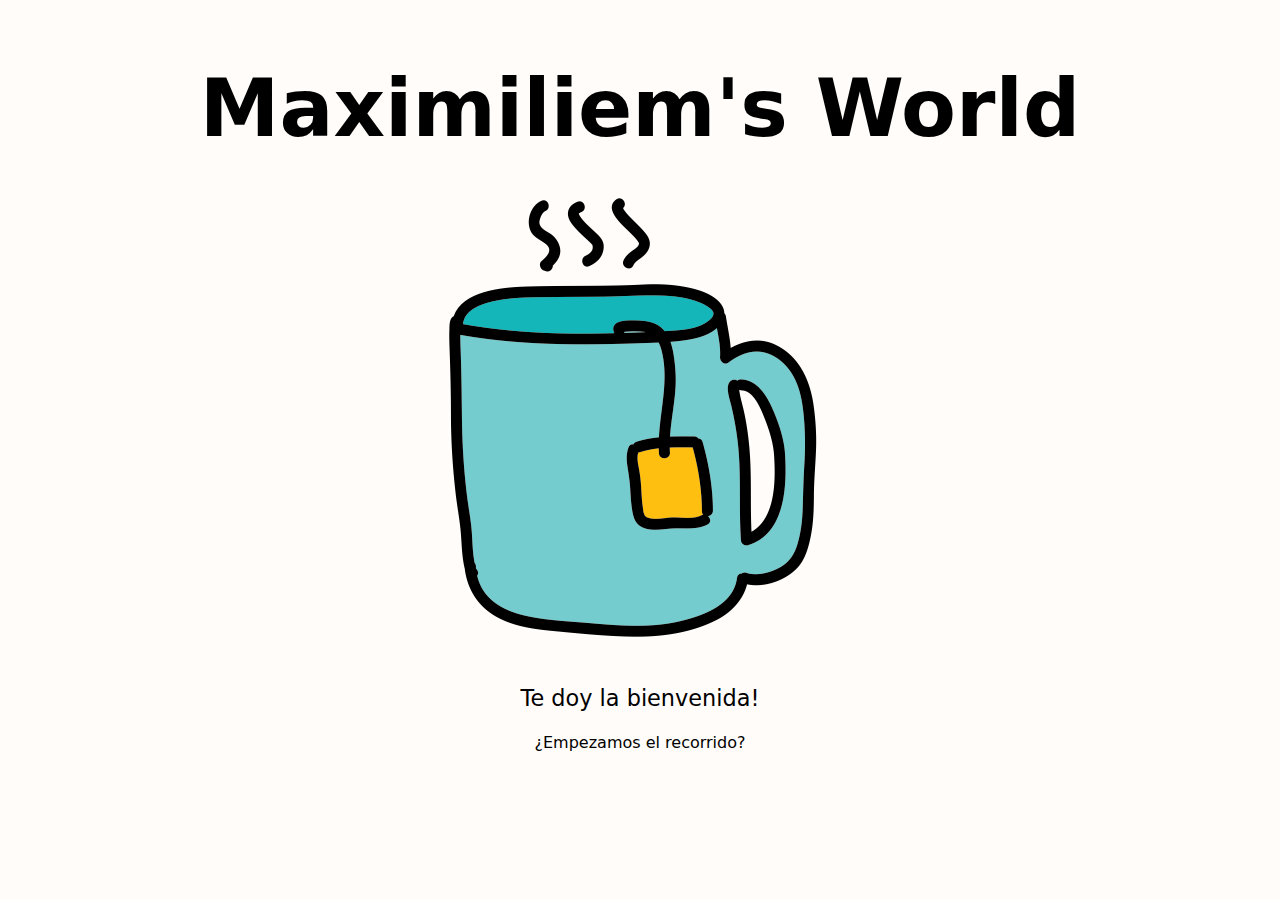
==== index.html @ 6edf945d "Acomodé márgenes y background color" ====
<!DOCTYPE html>
<html lang="en">

<head>
    <meta charset="UTF-8">
    <meta name="viewport" content="width=device-width, initial-scale=1.0">
    <link rel="stylesheet" href="styles.css">
    <title>Maximiliem's World</title>
    <!-- con el link de abajo ponemos el famoso favicon que sirve para  -->
    <link rel="shortcut icon" href="/Icons/favicon.png">
</head>

<body>
    <section>
        <div class="contenedor">
        <h1>Maximiliem's World</h1>

        <img class="img1" src="/Images/teacup-no-background.png" alt="Dibujo de una taza verde con té.">

        <p class="parrafo">Te doy la bienvenida!</p>

        <!-- este p se tiene que transformar en un botón que te lleve a una página o despliegue algo que te permita elegir a dónde ir dentro de mi mundo -->
        <p>¿Empezamos el recorrido?</p>
    </div>
    </section>
</body>

</html>
---- styles.css ----
section {
    display: flex;
    justify-content: center;
    text-align: center;
}

body {
    font-family: system-ui, -apple-system, BlinkMacSystemFont, 'Segoe UI', Roboto, Oxygen, Ubuntu, Cantarell, 'Open Sans', 'Helvetica Neue', sans-serif;
    background-color: rgb(255, 252, 249);
}

h1 {
    font-size: 500%;
}

p.parrafo {
    font-size: 140%;
}

.img1{
    margin-top: -7%;
}
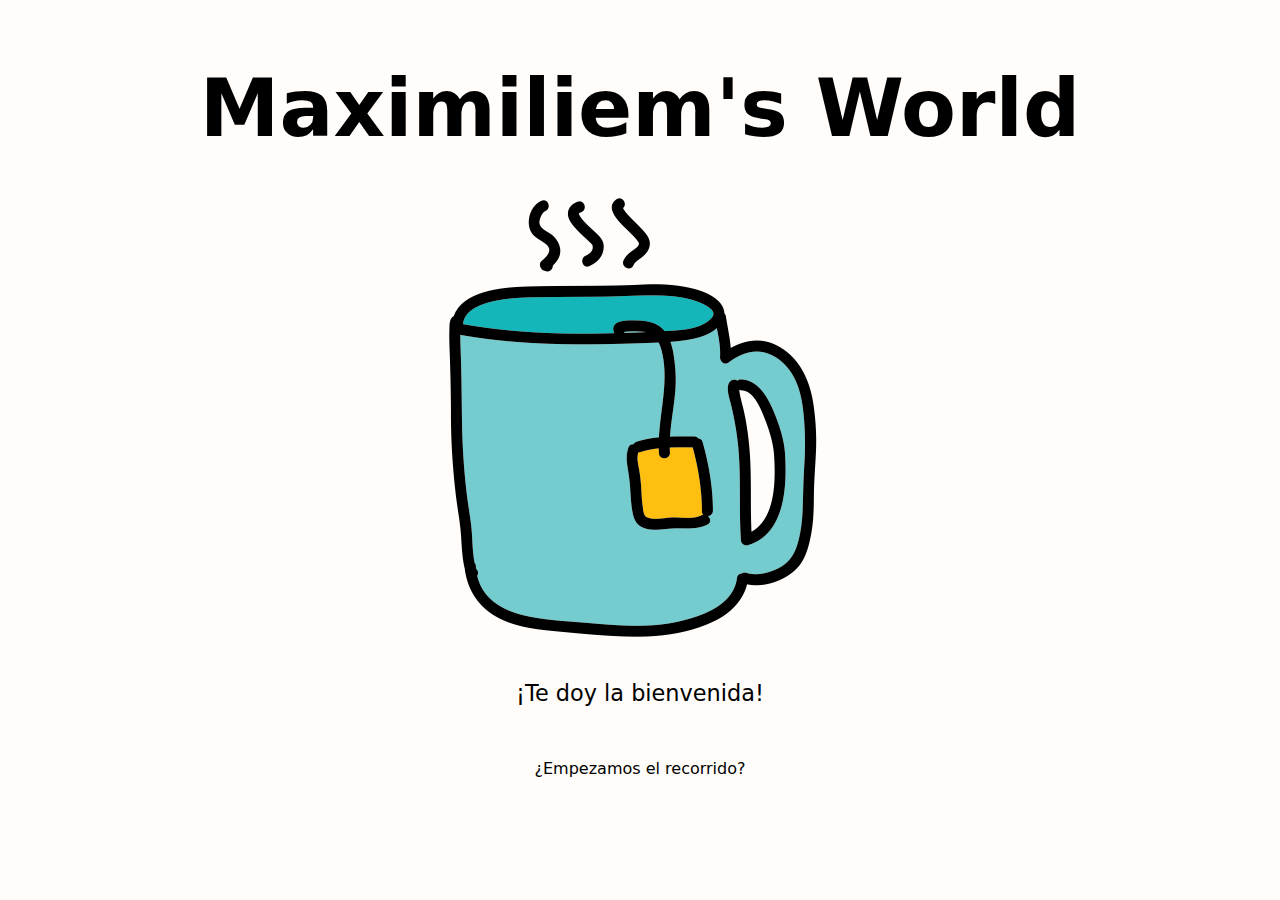
==== commit dc4023f9: "corrección de márgenes a párrafos debajo de imagen" ====
--- a/index.html
+++ b/index.html
@@ -17,10 +17,10 @@
 
         <img class="img1" src="/Images/teacup-no-background.png" alt="Dibujo de una taza verde con té.">
 
-        <p class="parrafo">Te doy la bienvenida!</p>
+        <p class="parrafo">¡Te doy la bienvenida!</p>
 
         <!-- este p se tiene que transformar en un botón que te lleve a una página o despliegue algo que te permita elegir a dónde ir dentro de mi mundo -->
-        <p>¿Empezamos el recorrido?</p>
+        <p class="falsoboton">¿Empezamos el recorrido?</p>
     </div>
     </section>
 </body>
--- a/styles.css
+++ b/styles.css
@@ -15,6 +15,12 @@
 
 p.parrafo {
     font-size: 140%;
+    margin-top: 2%;
+}
+
+.falsoboton{
+    margin-top: 6%;
+    /* esto lo voy a tener que tomar en cuenta para cuando lo transforme en un botón en HTML y le de estilo de acá */
 }
 
 .img1{
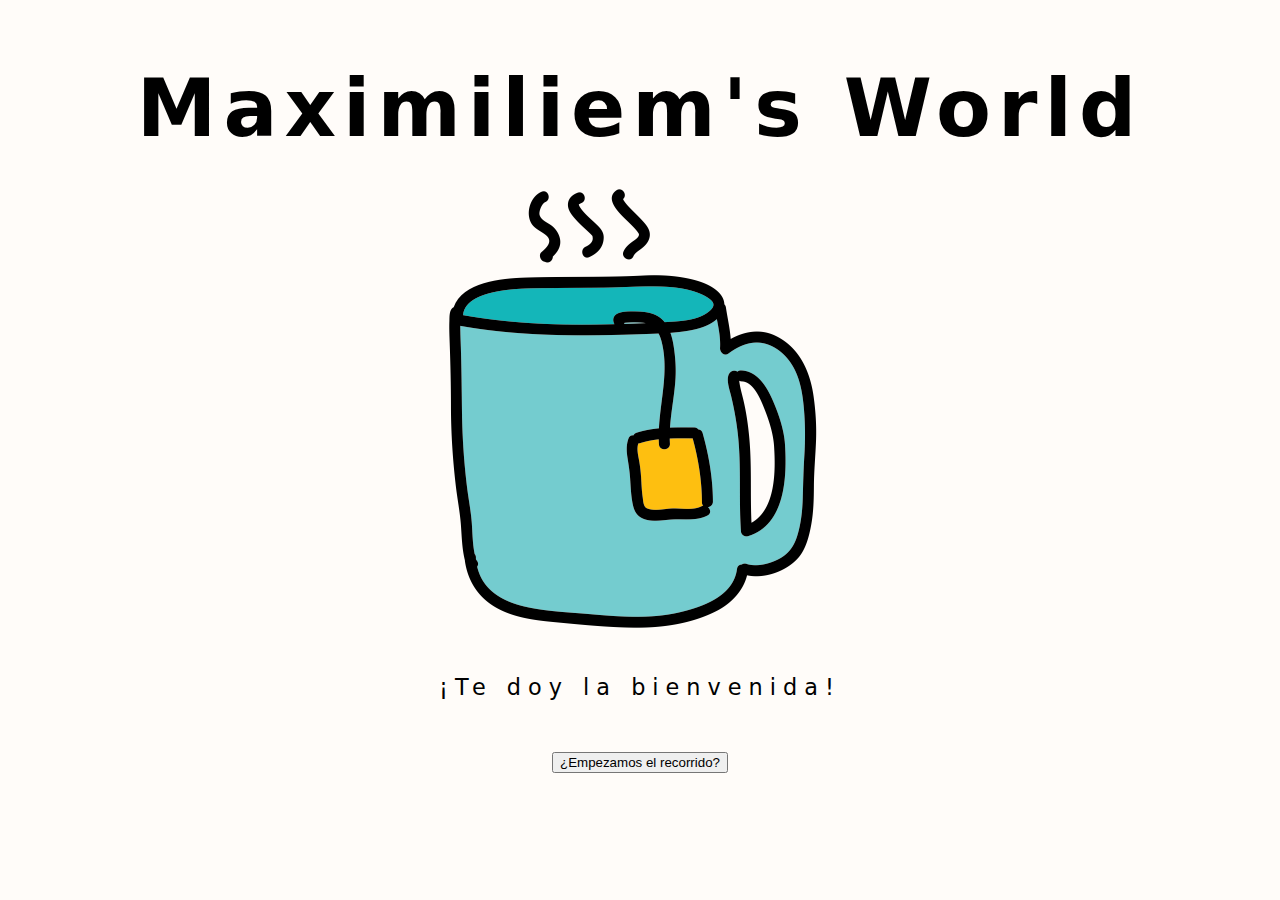
==== commit 92d47bdc: "Agregué botón en html. Le tengo que poner estilo" ====
--- a/index.html
+++ b/index.html
@@ -19,8 +19,8 @@
 
         <p class="parrafo">¡Te doy la bienvenida!</p>
 
-        <!-- este p se tiene que transformar en un botón que te lleve a una página o despliegue algo que te permita elegir a dónde ir dentro de mi mundo -->
-        <p class="falsoboton">¿Empezamos el recorrido?</p>
+        <!-- buscar si me sirve este botón o el a href -->
+        <button class="botoninicio" onclick="location.href=''">¿Empezamos el recorrido?</button>
     </div>
     </section>
 </body>
--- a/styles.css
+++ b/styles.css
@@ -2,6 +2,7 @@
     display: flex;
     justify-content: center;
     text-align: center;
+    letter-spacing: 7px;
 }
 
 body {
@@ -18,9 +19,9 @@
     margin-top: 2%;
 }
 
-.falsoboton{
-    margin-top: 6%;
-    /* esto lo voy a tener que tomar en cuenta para cuando lo transforme en un botón en HTML y le de estilo de acá */
+.botoninicio{
+    margin-top: 3%;
+    /* buscar como darle estilo al botón */
 }
 
 .img1{
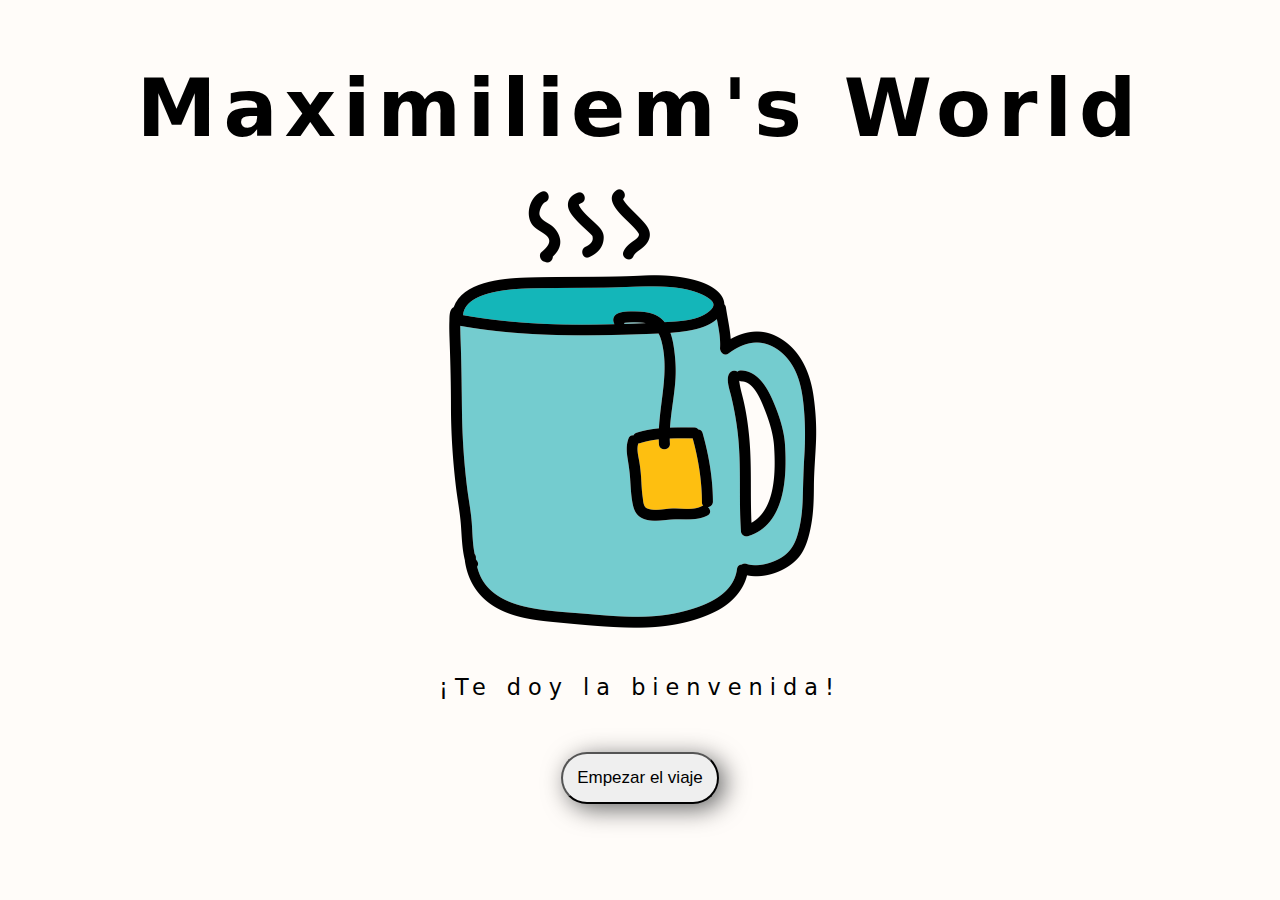
==== commit 9f9fbee2: "Modificación texto botón pagina inicio" ====
--- a/index.html
+++ b/index.html
@@ -20,7 +20,7 @@
         <p class="parrafo">¡Te doy la bienvenida!</p>
 
         <!-- buscar si me sirve este botón o el a href -->
-        <button class="botoninicio" onclick="location.href=''">¿Empezamos el recorrido?</button>
+        <button class="botoninicio" onclick="location.href=''">Empezar el viaje</button>
     </div>
     </section>
 </body>
--- a/styles.css
+++ b/styles.css
@@ -19,11 +19,22 @@
     margin-top: 2%;
 }
 
-.botoninicio{
+.botoninicio {
     margin-top: 3%;
     /* buscar como darle estilo al botón */
+    -webkit-border-radius: 28;
+    -moz-border-radius: 28;
+    border-radius: 28px;
+
+
+    -webkit-box-shadow: 6px 5px 24px #666666;
+    -moz-box-shadow: 6px 5px 24px #666666;
+    box-shadow: 6px 5px 24px #666666;
+
+    padding: 14px;
+    font-size: 17px;
 }
 
-.img1{
+.img1 {
     margin-top: -7%;
 }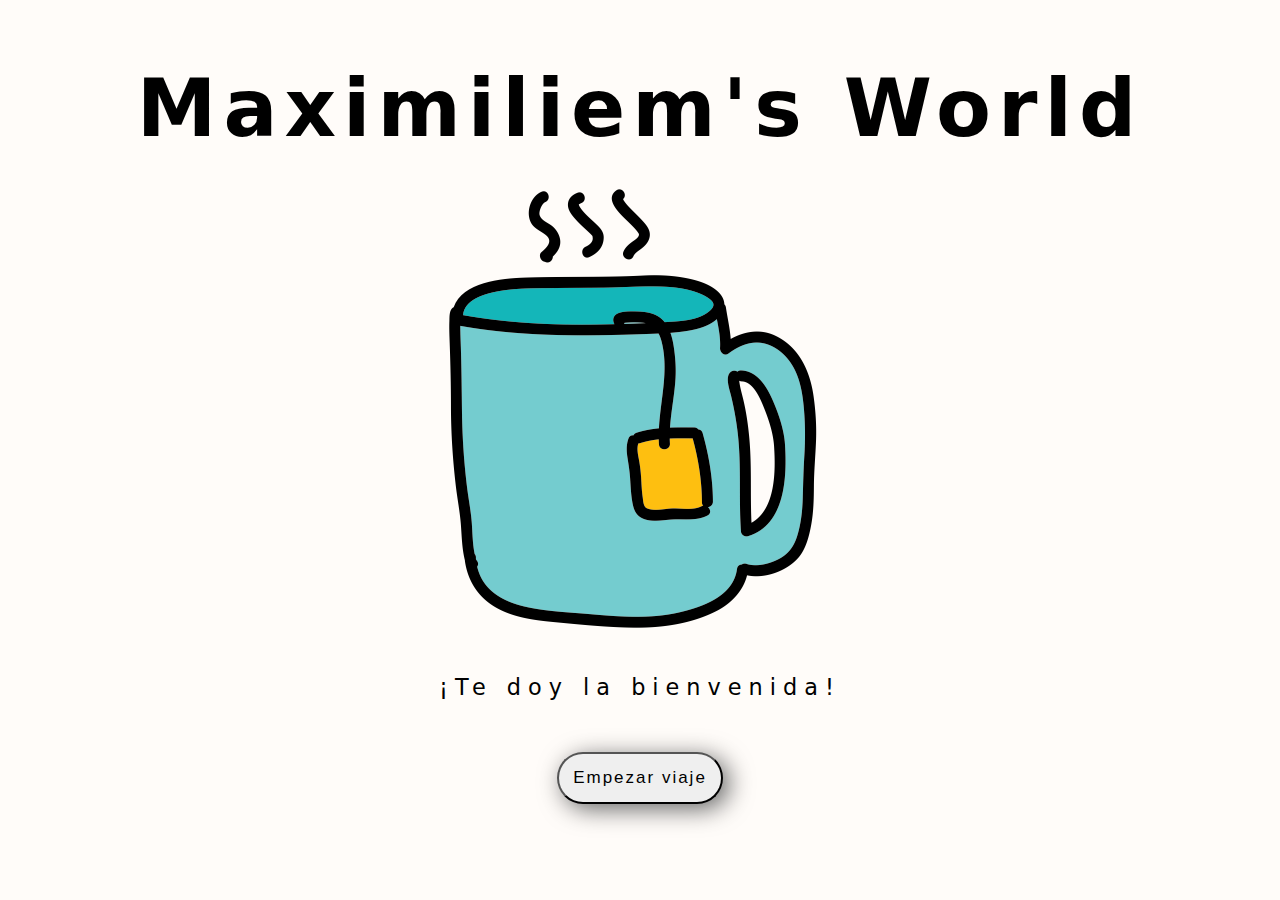
==== commit 64dd5a63: "Modificación letter spacing del botón inicio" ====
--- a/index.html
+++ b/index.html
@@ -20,7 +20,7 @@
         <p class="parrafo">¡Te doy la bienvenida!</p>
 
         <!-- buscar si me sirve este botón o el a href -->
-        <button class="botoninicio" onclick="location.href=''">Empezar el viaje</button>
+        <button class="botoninicio" onclick="location.href=''">Empezar viaje</button>
     </div>
     </section>
 </body>
--- a/styles.css
+++ b/styles.css
@@ -21,18 +21,29 @@
 
 .botoninicio {
     margin-top: 3%;
-    /* buscar como darle estilo al botón */
+    /* con esto le da el aspecto redoneado al botón */
     -webkit-border-radius: 28;
     -moz-border-radius: 28;
     border-radius: 28px;
 
-
+    /* con esto le das sombra al botón */
     -webkit-box-shadow: 6px 5px 24px #666666;
     -moz-box-shadow: 6px 5px 24px #666666;
     box-shadow: 6px 5px 24px #666666;
 
+    /* con esto le damos el tamaño de letra y de padding del botón */
     padding: 14px;
     font-size: 17px;
+    text-decoration: none;
+    letter-spacing: 2px;
+}
+
+/* con este hover le damos animación para que el botón se ponga de color negro cuando le pasamos el puntero por encima */
+.botoninicio:hover{
+    background-color: black;
+    color: aliceblue;
+    transition-delay: 9ms;
+    
 }
 
 .img1 {
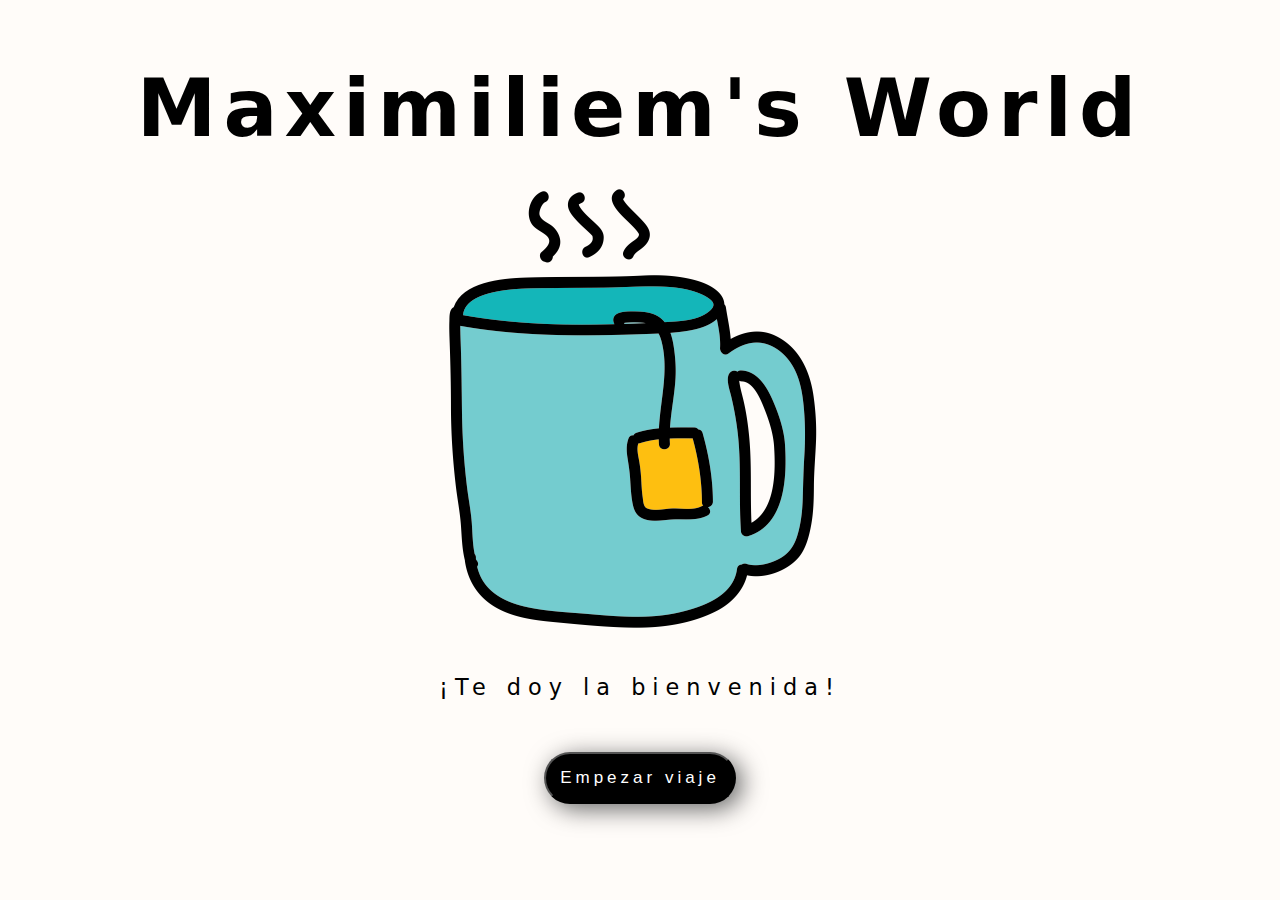
==== commit 1b6c1d45: "agregado de pagina 1" ====
--- a/index.html
+++ b/index.html
@@ -20,7 +20,7 @@
         <p class="parrafo">¡Te doy la bienvenida!</p>
 
         <!-- buscar si me sirve este botón o el a href -->
-        <button class="botoninicio" onclick="location.href=''">Empezar viaje</button>
+        <button class="botoninicio" onclick="location.href='./page-1/page-1.html'">Empezar viaje</button>
     </div>
     </section>
 </body>
--- a/styles.css
+++ b/styles.css
@@ -20,6 +20,9 @@
 }
 
 .botoninicio {
+    background-color: black;
+    color: white;
+
     margin-top: 3%;
     /* con esto le da el aspecto redoneado al botón */
     -webkit-border-radius: 28;
@@ -35,14 +38,15 @@
     padding: 14px;
     font-size: 17px;
     text-decoration: none;
-    letter-spacing: 2px;
+    letter-spacing: 4px;
 }
 
 /* con este hover le damos animación para que el botón se ponga de color negro cuando le pasamos el puntero por encima */
 .botoninicio:hover{
-    background-color: black;
-    color: aliceblue;
+    background-color: white;
+    color: black;
     transition-delay: 9ms;
+    font-weight: bold;
     
 }
 
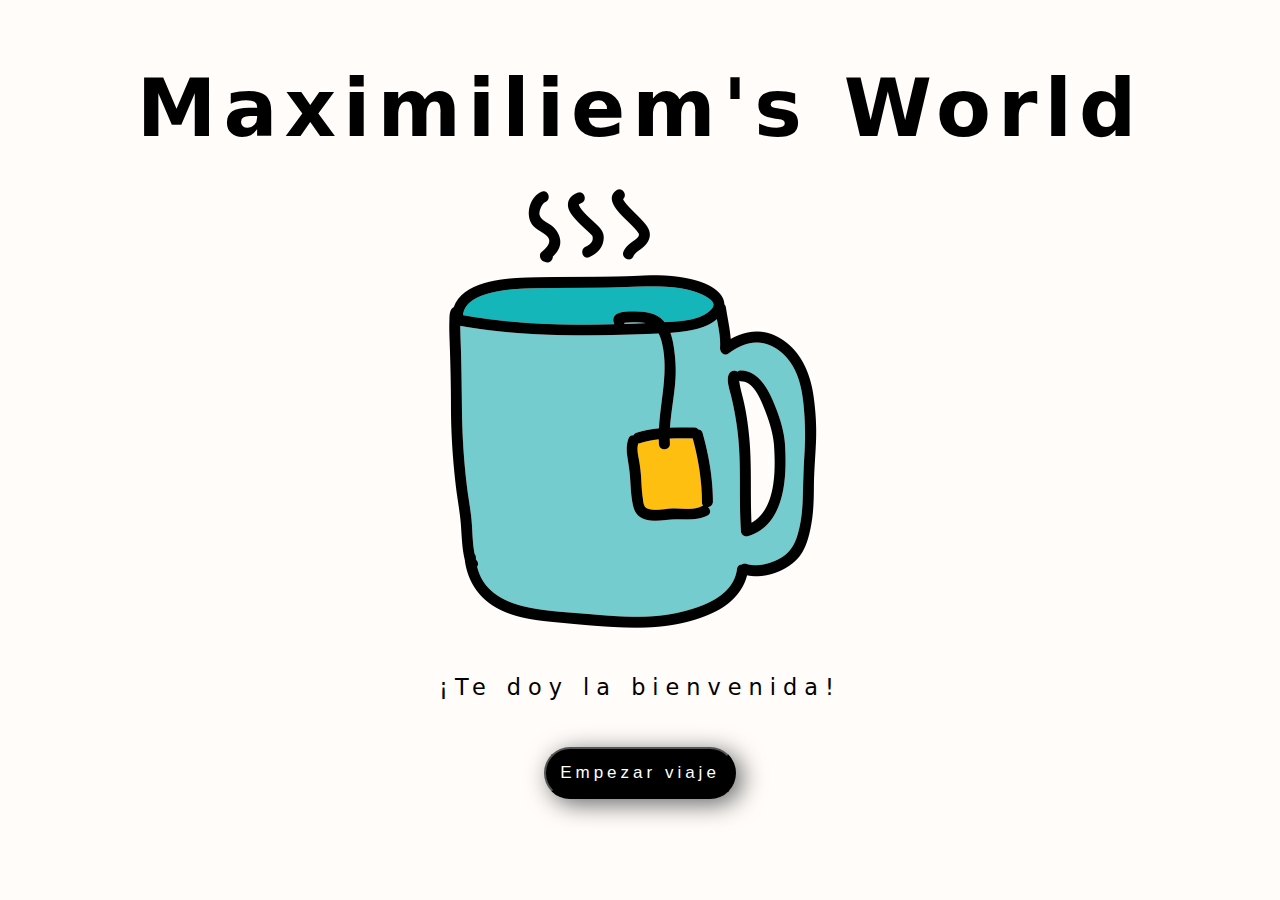
==== commit 7956fc49: "correction in index.html whith image link" ====
--- a/index.html
+++ b/index.html
@@ -15,7 +15,7 @@
         <div class="contenedor">
         <h1>Maximiliem's World</h1>
 
-        <img class="img1" src="/Images/teacup-no-background.png" alt="Dibujo de una taza verde con té.">
+        <img class="img1" src="Images/teacup-no-background.png" alt="Dibujo de una taza verde con té.">
 
         <p class="parrafo">¡Te doy la bienvenida!</p>
 
--- a/styles.css
+++ b/styles.css
@@ -5,21 +5,34 @@
     letter-spacing: 7px;
 }
 
+/*---BODY------BODY------BODY------BODY------BODY------BODY------BODY------BODY------BODY------BODY------*/
 body {
     font-family: system-ui, -apple-system, BlinkMacSystemFont, 'Segoe UI', Roboto, Oxygen, Ubuntu, Cantarell, 'Open Sans', 'Helvetica Neue', sans-serif;
     background-color: rgb(255, 252, 249);
 }
 
+
+/*---h1------------h1---------h1--------h1------h1---------h1--------h1------h1---------h1--------h1------*/
 h1 {
     font-size: 500%;
 }
 
+.tituloDos {
+    text-align: center;
+}
+
+/*---p------------p---------p--------p------p---------p--------p------p---------p--------p------*/
 p.parrafo {
     font-size: 140%;
     margin-top: 2%;
 }
 
-.botoninicio {
+/*---BOTONES------------BOTONES---------BOTONES--------BOTONES------BOTONES--------BOTONES------*/
+.botoninicio, .maxDraw, .btnPag {
+    margin-bottom: 3%;
+}
+
+.botoninicio, .btnPag {
     background-color: black;
     color: white;
 
@@ -39,17 +52,48 @@
     font-size: 17px;
     text-decoration: none;
     letter-spacing: 4px;
+
+    margin: 25px;
 }
 
-/* con este hover le damos animación para que el botón se ponga de color negro cuando le pasamos el puntero por encima */
-.botoninicio:hover{
-    background-color: white;
+    /* con este hover le damos animación para que el botón se ponga de color negro cuando le pasamos el puntero por encima */
+.botoninicio:hover, .btnPag:hover{
+    background-color: rgb(255, 252, 249);
     color: black;
     transition-delay: 9ms;
-    font-weight: bold;
+    /* con el comando de la línea de abajo, los botones tienen un problema de redimensionamiento al pasar el mouse por encima, con el hover, entonces si se lo quito, no hace problema */
+    /* font-weight: bold; */
     
 }
 
+.navPag2 {
+    /* margin-top: 1%; */
+    margin-bottom: 3%;
+}
+
+#navbarPagUno a, .navbar{
+    text-decoration: none;
+    text-align: center;
+}
+
+/* CÓDIGO NO UTILIZADO
+.btnPag {
+    margin: 25px;
+    display: flex; 
+    necesito ver cómo hacer para que los botones no se estiren y sigan manteniendo la forma, siendo responsive cuando achico la pantalla
+}
+*/
+
+/*---IMÁGENES------IMÁGENES------IMÁGENES------IMÁGENES------IMÁGENES------IMÁGENES------IMÁGENES------IMÁGENES------*/
 .img1 {
     margin-top: -7%;
-}+}
+
+.imagen2, .imagen3 {
+    display: flex;
+    justify-content: center;
+}
+
+.maxDraw {
+    margin-bottom: 60px;
+}
